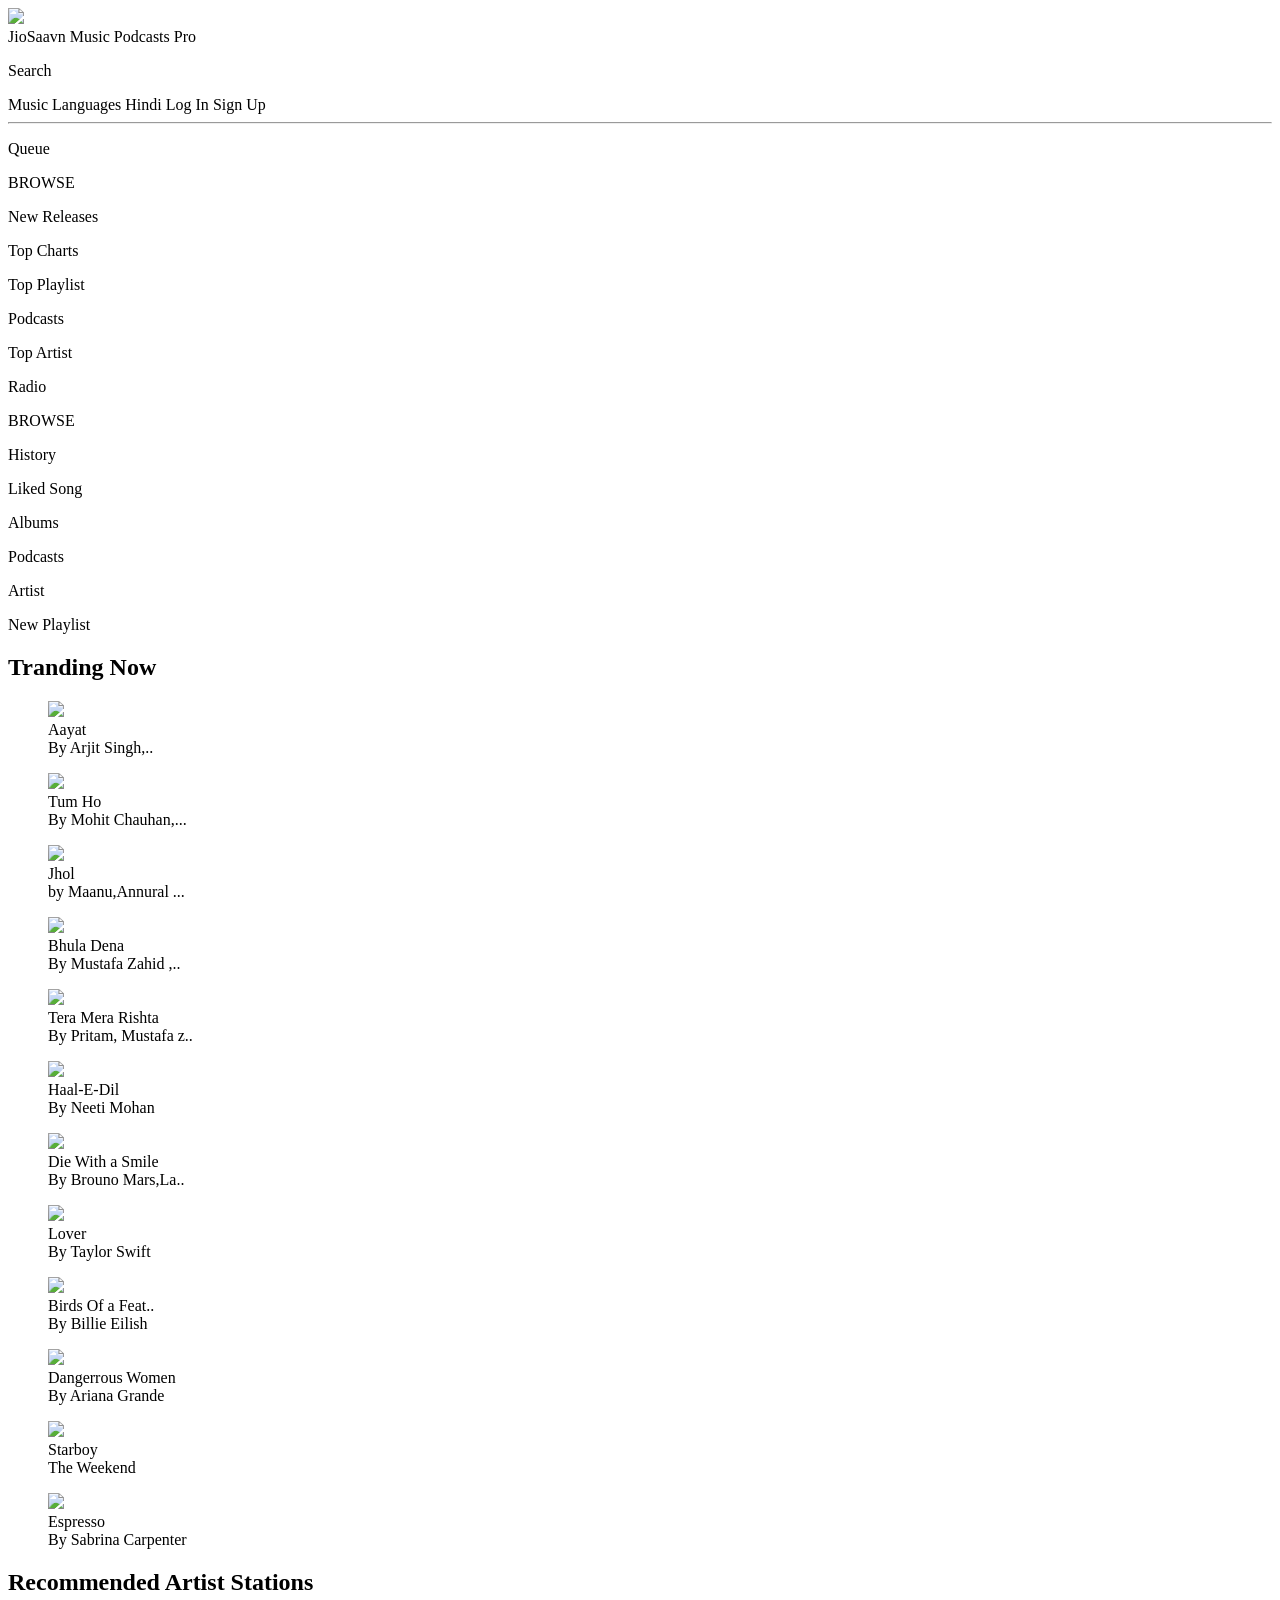
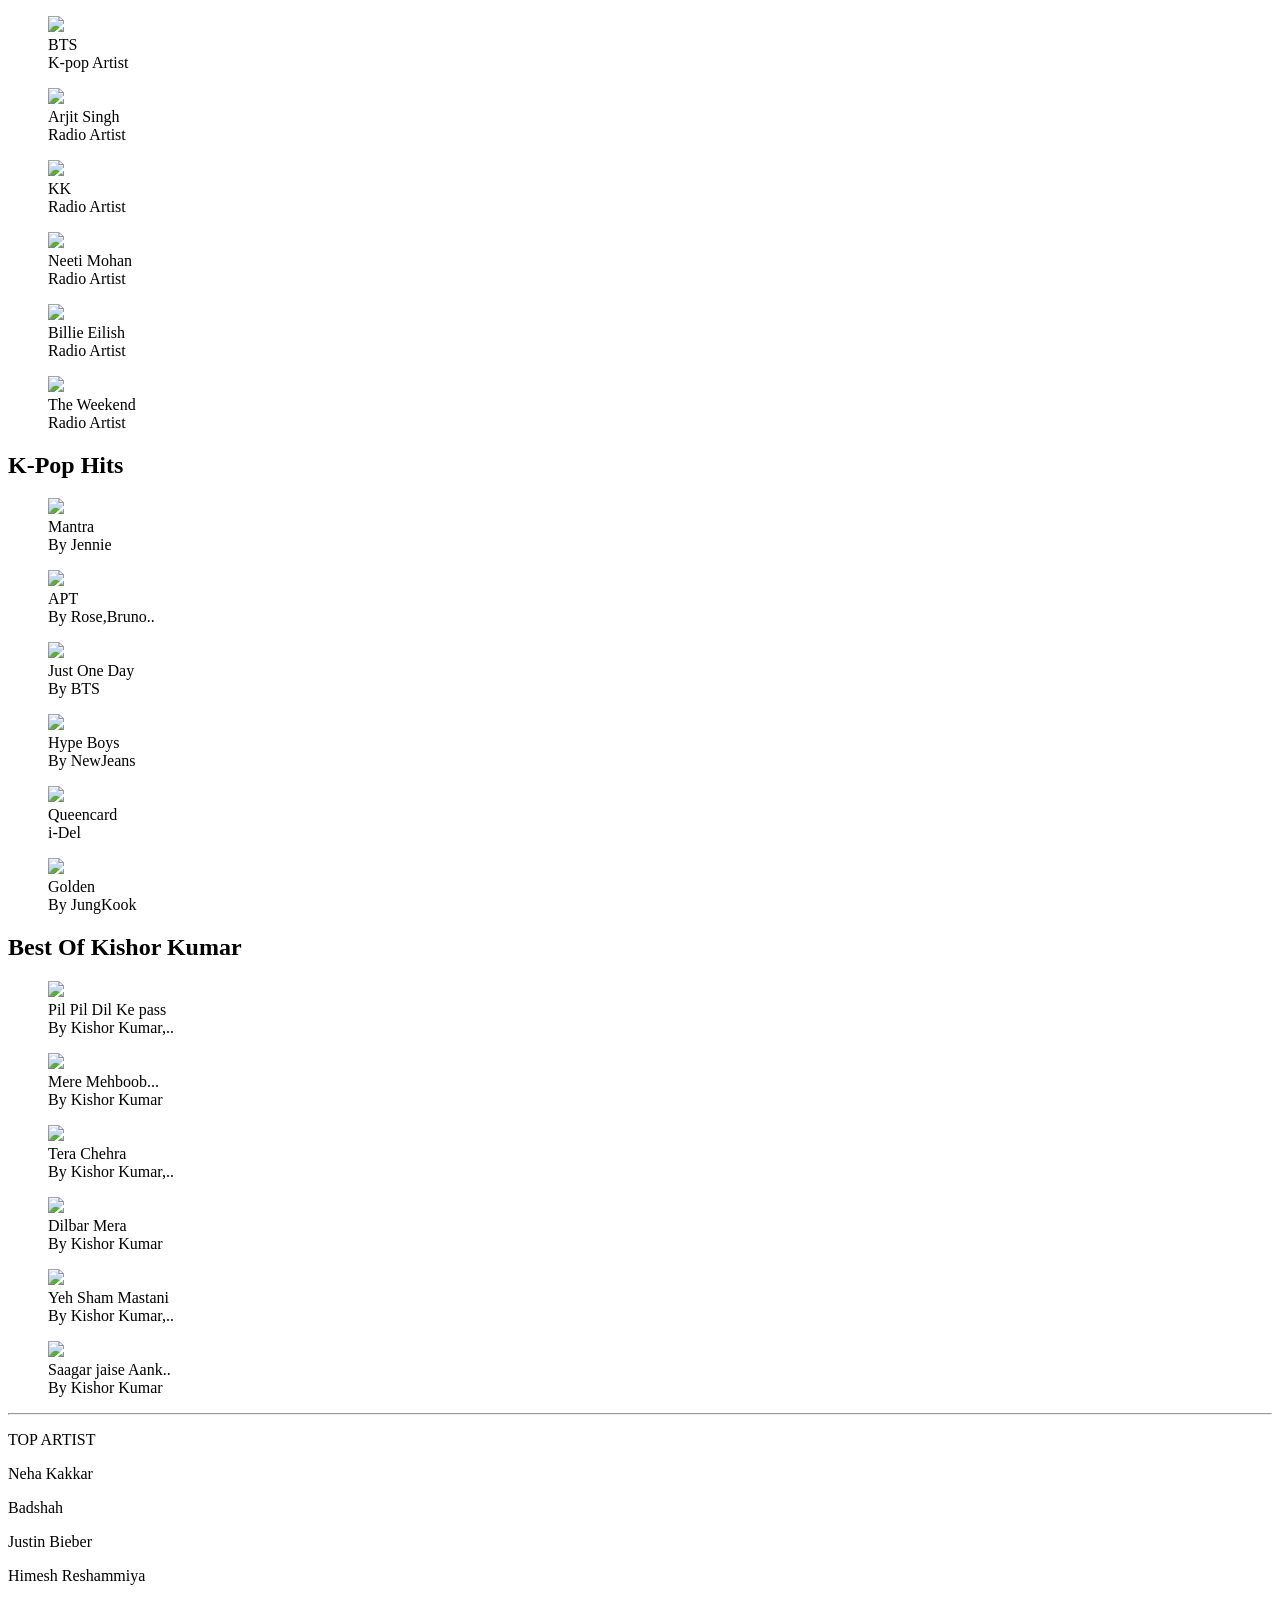
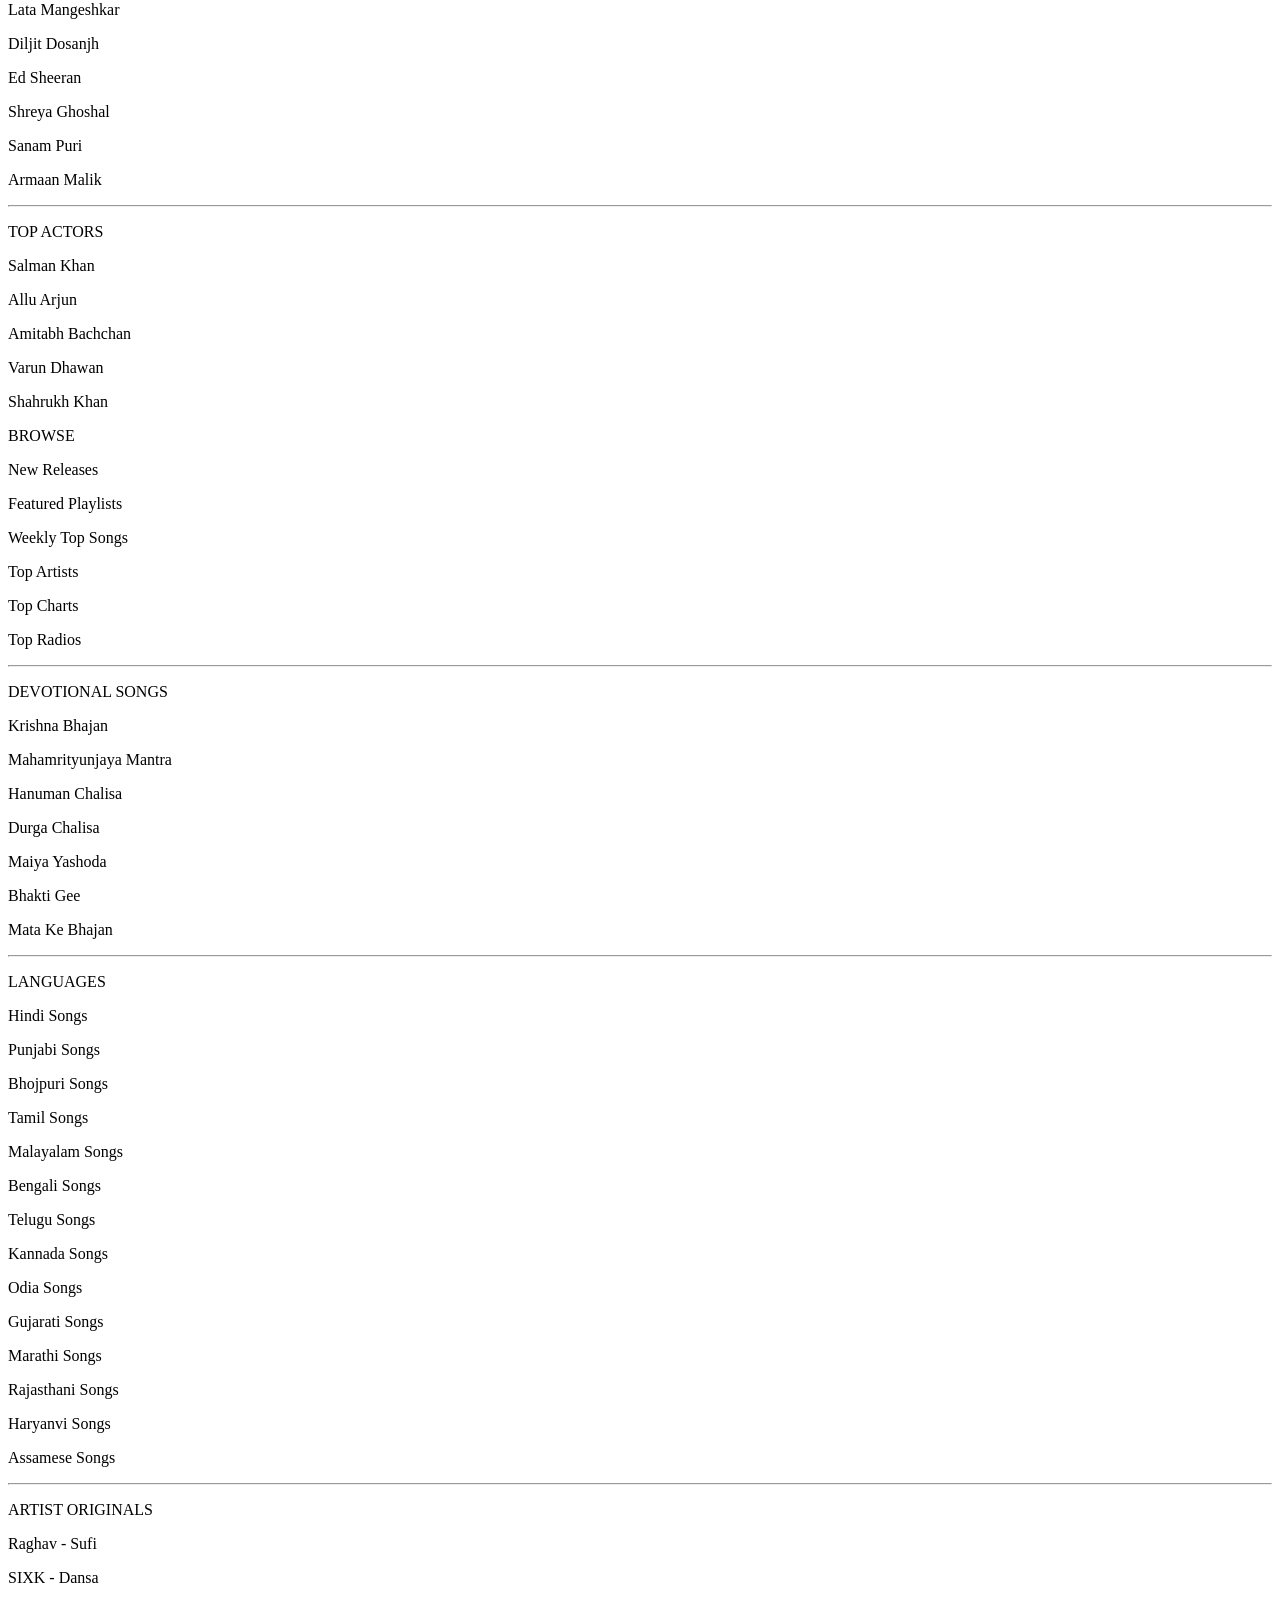
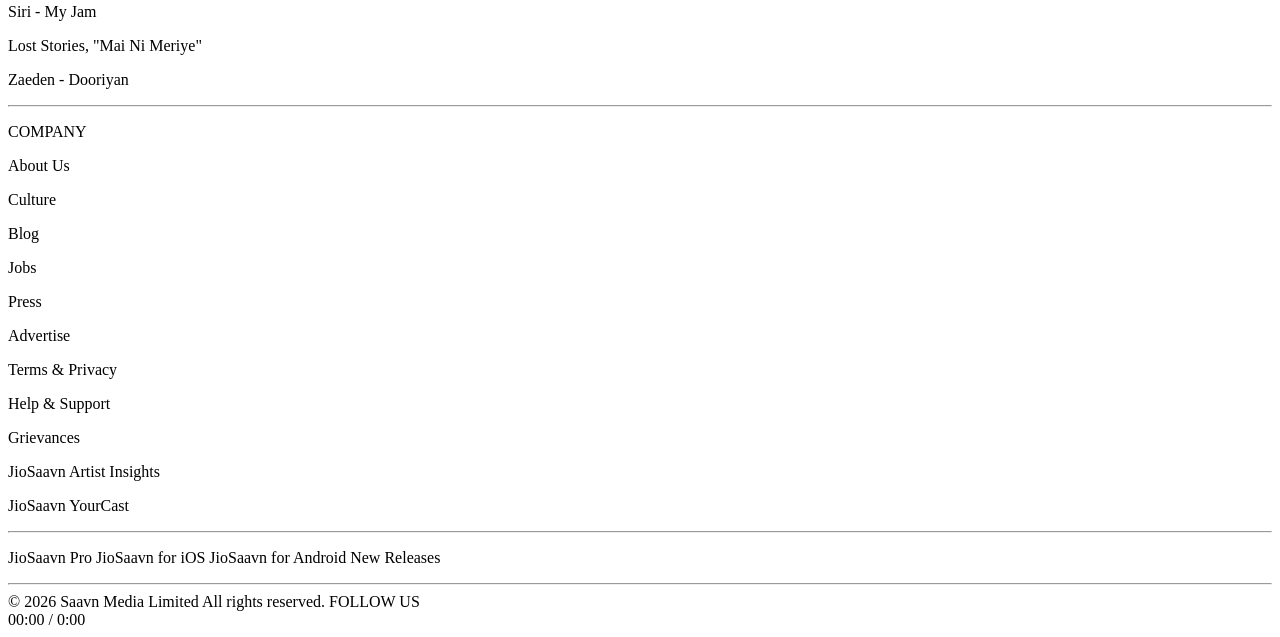
==== index.html @ c7174f8a "Rename index.html.html to index.html" ====
<!DOCTYPE HTML>
  <html>
     <head>
	      <meta charset="UTF-8">
          <meta name="description" content="music website ">
          <meta name="keywords" content="HTML, CSS, JavaScript">
          <meta name="author" content="JioSaavn">
          <meta name="viewport" content="width=device-width, initial-scale=1.0">
	       <title> 
		      Home - JioSaavn - Listen to new
		   </title>
		   <link rel="stylesheet" href="./JioSavaan.css">
	      <link rel="icon" href="https://play-lh.googleusercontent.com/7kf5UCxI0Ev1ESAUVyBT1im2JnaNJFFksjGrymtdBZVLOf1cxL8JYW-Iqq9BDbcviPVY_ImSGbRa5XcPdTSgmQ">
	      <link rel="stylesheet" href="https://cdnjs.cloudflare.com/ajax/libs/remixicon/4.6.0/remixicon.css">
	 </head>
	  <body>
	    <header>
		    <nav class="nav1">
			    <div class="logo">  
			       <img class="img" src="https://play-lh.googleusercontent.com/7kf5UCxI0Ev1ESAUVyBT1im2JnaNJFFksjGrymtdBZVLOf1cxL8JYW-Iqq9BDbcviPVY_ImSGbRa5XcPdTSgmQ">		
                </div>	
                 <div class="logo3">				
				  <span class="logo1">JioSaavn</span>
				  <span class="name"> Music</span>
				   <span class="name"> Podcasts</span>
				    <span class="name"> Pro</span>
				</div>
				<div class="search">
	              <p> <i class="ri-search-line ser"></i>
				   <span>Search</span>
				  </p> 
				</div>
				<div class="logo2">
				  <span class="name nn">Music Languages </span>
				  <i class="ri-arrow-down-wide-line lin"></i>
				  <span class="hindi">Hindi</span>
				 <span class="name">Log In</span>
				 <span class="name">Sign Up</span>    
				</div>  	
    		</nav>
			<hr>
			   <div class="queue">
			     <p class="qe">Queue</p>
			   </div>
			 
			  <aside>
			      <p class="my">
                     BROWSE
				  </p>	
                
                  <p class="side">
                     New Releases
				  </p>		
                   <p class="side  margin1">
                      Top Charts
				  </p>	
                   <p class="side  margin1">
                     Top Playlist
				  </p>		
                   <p class="side  margin1">
                      Podcasts
				  </p>				  
			       <p class="side margin1">
                     Top Artist
				  </p>
				   <p class="side  margin1">
                     Radio
				  </p>
				  <p class="side">
                     BROWSE
				  </p>
                  <p class="side  margin1">
                      <i class="ri-history-fill icon"></i>
					  History
				  </p>	
                  <p class="side  margin1">
                      <i class="ri-music-fill icon"></i>
					   Liked Song
				  </p>		
                   <p class="side  margin1">
                      <i class="ri-album-line icon"></i>
					   Albums
				  </p>	
                   <p class="side  margin1">
                      <i class="ri-mic-ai-line icon"></i>
					   Podcasts
				  </p>	
                  <p class="side  margin1">
                     <i class="ri-mic-2-line icon"></i>
					   Artist
				  </p>	
                  <p class="side new ">
                    <i class="ri-add-fill green"></i>
					   New Playlist
				  </p>					  
			  </aside>
			   
			 <main>
			      <section class="section1">
				     <h2>Tranding Now</h2>
		            
					 <figure class="m"> 
					   <img class="img1" src="https://i.pinimg.com/736x/6a/9e/5c/6a9e5cd60a7224788060827e1d684163.jpg">
					    <figcaption>
						  Aayat<br>
						</figcaption>
					 <span class="artist pri"> By Arjit Singh,.. </span>
					 </figure>
					  
					 <figure class="m"> 
					   <img class="img1" src="https://i.pinimg.com/736x/5f/cf/f4/5fcff453cca6a829f9bc752b36f8411d.jpg">
					    <figcaption>
						  Tum Ho <br>
						</figcaption>
					 <span class="artist art"> By Mohit Chauhan,...</span>
					 </figure>
					  <figure> 
					   <img class="img1" src="https://i.pinimg.com/736x/57/d7/e7/57d7e7407c0bfd6384e4073f20027eca.jpg">
					    <figcaption class="jhol">
						  Jhol
						</figcaption>
					 <span class="artist art">by Maanu,Annural ... </span>
					 </figure>
					  <figure> 
					   <img class="img1" src="https://i.pinimg.com/736x/4c/c2/a1/4cc2a147f95197ba92b48c0ab7a85468.jpg">
					    <figcaption class="de">
						  Bhula Dena <br>
						</figcaption>
					 <span class="artist">By Mustafa Zahid ,..</span>
					 </figure>
					  <figure> 
					   <img class="img1" src="https://i.pinimg.com/1200x/86/f4/32/86f43229fee49ce60f98388f8cd09948.jpg">
					    <figcaption class="tera">
						  Tera Mera Rishta <br>
						</figcaption>
					 <span class="artist pri">By Pritam, Mustafa z..</span>
					 </figure>
					 
					  <figure> 
					   <img class="img1" src="https://i.pinimg.com/736x/fd/40/da/fd40dadabfff2933c31015e56cfe5f0f.jpg">
					    <figcaption class="de">
						  Haal-E-Dil <br>
						</figcaption>
					 <span class="artist">By Neeti Mohan </span>
					 </figure> 
					
					  <figure class="m pa"> 
					   <img class="img1" src="https://i.pinimg.com/736x/36/49/4e/36494ec4d0380b5207b3505fd59ced58.jpg">
					    <figcaption class="art">
						  Die With a Smile <br>
						</figcaption>
					 <span class="artist art">By Brouno Mars,La..</span>
					 </figure>
					 <figure class="m pa"> 
					   <img class="img1" src="https://i.pinimg.com/1200x/b3/40/38/b3403839c72e2cbd56a0056a96be117a.jpg">
					    <figcaption>
						  Lover <br>
						</figcaption>
					 <span class="artist">By Taylor Swift</span>
					 </figure>
				     <figure class="pa"> 
					   <img class="img1" src="https://i.pinimg.com/736x/8e/d5/8b/8ed58be7dc6797cab805cdaafa85cb05.jpg">
					    <figcaption class="tera">
						  Birds Of a Feat..<br>
						</figcaption>
					 <span class="artist">By Billie Eilish</span>
					 </figure>
					 <figure class="pa"> 
					   <img class="img1" src="https://i.pinimg.com/736x/f4/c9/05/f4c905282a663a9324970ab0d61e069f.jpg">
					    <figcaption class="art">
						  Dangerrous Women <br>
						</figcaption>
					 <span class="artist">By Ariana Grande</span>
					 </figure>
					  <figure class="pa"> 
					   <img class="img1" src="https://i.pinimg.com/1200x/81/b3/ef/81b3efda7b2132c525fb49adb129cd30.jpg">
					    <figcaption class="de">
						  Starboy <br>
						</figcaption>
					 <span class="artist">The Weekend</span>
					 </figure>
					   <figure class="pa"> 
					   <img class="img1" src="https://i.pinimg.com/736x/6f/a0/b1/6fa0b1ceffc7ef78df318e2f720a4331.jpg">
					    <figcaption>
						  Espresso <br>
						</figcaption>
					 <span class="artist art">By Sabrina Carpenter</span>
					 </figure>
					 
					 <h2 class="mt">Recommended Artist Stations</h2>
					
					  <figure class="m pa"> 
					   <img class="img1 width circle" src="https://i.pinimg.com/1200x/56/2e/8f/562e8fcf3c25c69311e625bc58403642.jpg">
					    <figcaption class="jhol">
						  BTS <br>
						</figcaption>
					 <span class="artist m">K-pop Artist</span>
					 </figure>
					 
					  <figure class="m pa"> 
					   <img class="img1 width circle" src="https://i.pinimg.com/736x/85/09/c1/8509c1165de13d1bc3400dbcd3ae79ae.jpg">
					    <figcaption class="de">
						  Arjit Singh <br>
						</figcaption>
					 <span class="artist de"> Radio Artist</span>
					 </figure>
					  <figure class="pa"> 
					   <img class="img1  width circle" src="https://i.pinimg.com/1200x/a4/1f/4c/a41f4cc472ffd1ad249fd895d0ffd5c7.jpg">
					    <figcaption class="jhol">
						  KK <br>
						</figcaption>
					 <span class="artist"> Radio Artist</span>
					 </figure>
					 <figure class="pa"> 
					   <img class="img1  width circle" src="https://i.pinimg.com/1200x/20/8e/53/208e538b724e6f505073fc810272fa4f.jpg">
					    <figcaption class="tera">
						  Neeti Mohan <br>
						</figcaption>
					 <span class="artist m">Radio Artist</span>
					 </figure>
					  <figure class="pa"> 
					   <img class="img1 circle" src="https://i.pinimg.com/736x/63/49/34/6349344bad1a52b3f78446309a5747de.jpg">
					    <figcaption class="de">
						  Billie Eilish <br>
						</figcaption>
					 <span class="artist de">Radio Artist</span>
					 </figure>
					  <figure class="pa"> 
					   <img class="img1 circle" src="https://i.pinimg.com/736x/9c/98/55/9c9855af100dd549194ea376e0f350d8.jpg">
					    <figcaption class="m">
						  The Weekend <br>
						</figcaption>
					 <span class="artist de">Radio Artist</span>
					 </figure>
					 
					  <h2 class="mt">K-Pop Hits</h2>
					 
 					 <figure class="pa"> 
					   <img class="img1" src="https://i.pinimg.com/736x/ce/78/b1/ce78b1e3d94646aa68abec4597581723.jpg">
					    <figcaption>
						   Mantra<br>
						</figcaption>
					 <span class="artist de">By Jennie</span>
					 </figure>
					   <figure class="pa"> 
					   <img class="img1" src="https://i.pinimg.com/1200x/3c/fd/0f/3cfd0f26ec8589e8f4c6a0d27d1bf30f.jpg">
					    <figcaption class="jhol">
						  APT <br>
						</figcaption>
					 <span class="artist">By Rose,Bruno..</span>
					 </figure>
					   <figure class="pa"> 
					   <img class="img1" src="https://i.pinimg.com/vwebp/736x/3b/83/3f/3b833f22e1b7f847d005238a0826b32f.webp">
					    <figcaption class="m">
					      Just One Day <br>
						</figcaption>
					 <span class="artist de">By BTS</span>
					 </figure>
					   <figure class="pa"> 
					   <img class="img1" src="https://i.pinimg.com/vwebp/1200x/2f/f6/67/2ff66716b07c1411d16b987783687044.webp">
					    <figcaption>
						  Hype Boys <br>
						</figcaption>
					 <span class="artist de">By NewJeans</span>
					 </figure>
					   <figure class="pa"> 
					   <img class="img1" src="https://i.pinimg.com/736x/b9/9d/99/b99d99a6cfbab0ca0ac848757385f8c9.jpg">
					    <figcaption class="de">
						  Queencard<br>
						</figcaption>
					 <span class="artist jhol">i-Del</span>
					 </figure>
					  <figure class="pa"> 
					   <img class="img1" src="https://i.pinimg.com/736x/25/33/cd/2533cd9f5156cf87532cee7c84e038fa.jpg">
					    <figcaption>
						  Golden<br>
						</figcaption>
					 <span class="artist de">By JungKook</span>
					 </figure>
					 
					  <h2 class="mt">Best Of Kishor Kumar</h2>
					 
					  <figure class="pa"> 
					   <img class="img1" src="https://m.media-amazon.com/images/I/61LbEddHiEL._UF1000,1000_QL80_.jpg">
					    <figcaption class="pri">
						  Pil Pil Dil Ke pass<br>
						</figcaption>
					 <span class="artist tera">By Kishor Kumar,..</span>
					 </figure>
					  <figure class="pa"> 
					   <img class="img1" src="https://gaanahindilyrics.com/wp-content/uploads/2024/11/Mere-Mehboob-Qayamat-Hogi-1.jpg">
					    <figcaption class="tera">
						  Mere Mehboob... <br>
						</figcaption>
					 <span class="artist">By Kishor Kumar</span>
					 </figure>
					  <figure class="pa"> 
					   <img class="img1" src="https://encrypted-tbn0.gstatic.com/images?q=tbn:ANd9GcQQ_3x1wZMjZd2VcX7jSrKGszYmgfZf-VxIrq71r-M0Fg&s=10">
					    <figcaption class="de">
						  Tera Chehra <br>
						</figcaption>
					 <span class="artist">By Kishor Kumar,..</span>
					 </figure>
					   <figure class="pa  float"> 
					   <img class="img1" src="https://encrypted-tbn0.gstatic.com/images?q=tbn:ANd9GcSHisRBAmK4run4_wptdWr1c18_8ogoygUniJgYyuigJQ&s=10">
					    <figcaption>
						  Dilbar Mera <br>
						</figcaption>
					 <span class="artist">By Kishor Kumar</span>
					 </figure>  
					 <figure class="pa  float"> 
					   <img class="img1" src="https://encrypted-tbn0.gstatic.com/images?q=tbn:ANd9GcRiTLzIFiAVISxC96B6b1BSp6QLum86N2YYdvU62o_11g&s=10">
					    <figcaption class="art">
						  Yeh Sham Mastani <br>
						</figcaption>
					 <span class="artist ">By Kishor Kumar,..</span>
					 </figure>  
					 <figure class="pa  float"> 
					   <img class="img1" src="https://encrypted-tbn0.gstatic.com/images?q=tbn:ANd9GcQ9GOhEnQcvn5nsR6YrPq1pJUzTLBQiX4doWu4hQRXrug&s=10">
					    <figcaption class="art">
						  Saagar jaise Aank.. <br>
						</figcaption>
					 <span class="artist">By Kishor Kumar</span>
					 </figure>  
					 
					 <section class="info tera">
					  <hr>
					<div style=" margin-left:px; float:none;" >
					   <p class="p1 ">TOP ARTIST</p>
					   <p class="artn">Neha Kakkar</p>
					   <p class="artn">Badshah</p>
                       <p class="artn">Justin Bieber</p>
                       <p class="artn">Himesh Reshammiya</p> 
                       <p class="artn">Lata Mangeshkar</p>
                       <p class="artn">Diljit Dosanjh</p>
                       <p class="artn">Ed Sheeran</p> 					  
                       <p class="artn">Shreya Ghoshal</p> 					  
                       <p class="artn">Sanam Puri</p> 					  
                       <p class="artn">Armaan Malik</p> 					  
                     </div>  
				 </section>
					  <section class="info float">
					  <hr>
					<div style=" margin-left:px;" >
					  <p class="p1  ">TOP ACTORS</p>
					  <p class="artn">Salman Khan</p>
					  <p class="artn">Allu Arjun</p>
                      <p class="artn">Amitabh Bachchan</p>
                      <p class="artn">Varun Dhawan</p> 
                      <p class="artn">Shahrukh Khan</p>
					   <p class="p1 ">BROWSE</p>
                      <p class="artn">New Releases </p>
                      <p class="artn">Featured Playlists</p> 					  
                      <p class="artn">Weekly Top Songs</p> 					  
                      <p class="artn">Top Artists</p> 					  
                      <p class="artn">Top Charts</p> 					  
                      <p class="artn">Top Radios</p> 					  
                     </div>  
           			
					 
					 </section>
					 
				<section class="info float">
					  <hr>
					<div style=" margin-left:px;" >
					  <p class="p1">DEVOTIONAL SONGS</p>
					  <p class="artn">Krishna Bhajan</p>
					  <p class="artn">Mahamrityunjaya Mantra</p>
                      <p class="artn">Hanuman Chalisa</p>
                      <p class="artn">Durga Chalisa</p> 
                      <p class="artn">Maiya Yashoda</p>
                      <p class="artn">Bhakti Gee</p>
                      <p class="artn">Mata Ke Bhajan</p> 					                      		  
                     </div>  
					 </section>
					 
					 <section class="info float">
					  <hr>
					<div style=" margin-left:px;" >
					  <p class="p1"> LANGUAGES</p>
					  <p class="artn">Hindi Songs</p>
					  <p class="artn">Punjabi Songs</p>
					  <p class="artn">Bhojpuri Songs</p>
                      <p class="artn">Tamil Songs</p>
                      <p class="artn">Malayalam Songs</p> 
                      <p class="artn">Bengali Songs</p>
                      <p class="artn">Telugu Songs</p>
                      <p class="artn">Kannada Songs</p>
                      <p class="artn">Odia Songs</p>
                      <p class="artn">Gujarati Songs</p> 					  
                      <p class="artn">Marathi Songs</p> 					  
                      <p class="artn">Rajasthani Songs</p> 					  
                      <p class="artn">Haryanvi Songs</p> 					  
                      <p class="artn">Assamese Songs</p> 					  
                     </div>  
					 
					 </section>
					  
					 
					 <section class="info float">
					  <hr>
					<div style=" margin-left:px;" >
					  <p class="p1">  ARTIST ORIGINALS</p>
					  <p class="artn">Raghav - Sufi</p>
					  <p class="artn">SIXK - Dansa</p>					  
                      <p class="artn">Siri - My Jam</p> 					  
                      <p class="artn">Lost Stories, "Mai Ni Meriye"</p> 					  
                      <p class="artn">Zaeden - Dooriyan</p> 					  	  
                     </div>  
					
					 </section>
					 
					 <section class="info float">
					  <hr>
					<div style=" margin-left:px;" >
					  <p class="p1">COMPANY</p>
					  <p class="artn">About Us</p>
					  <p class="artn">Culture</p>
					  <p class="artn">Blog</p>					  
                      <p class="artn">Jobs</p> 					  
                      <p class="artn">Press</p> 					  
                      <p class="artn">Advertise</p> 					  	  
                      <p class="artn">Terms & Privacy</p> 					  	  
                      <p class="artn">Help & Support</p> 					  	  
                      <p class="artn">Grievances</p> 					  	  
                      <p class="artn">JioSaavn Artist Insights</p> 					  	  
                      <p class="artn">JioSaavn YourCast</p> 					  	  
                     </div>  
					 
					 </section>
					
					<div class="line">
				    <hr>	
				    <p class="pad">	<span class="ls">JioSaavn Pro</span>
				       <span class="ls">JioSaavn for iOS</span>
					   <span class="ls">JioSaavn for Android</span>
					   <span class="ls">New Releases</span>
				       </p>	
					</div>
			     
				 <footer>
				 <hr class="line2">
				 <span class="foot">  © 2026 Saavn Media Limited All rights reserved.</span>
				   <span class="us">FOLLOW US <i class="ri-facebook-box-fill if"></i>
				   <i class="ri-twitter-x-line if ix"></i>
				   <i class="ri-youtube-fill if iy"></i>
				   <i class="ri-instagram-line if ii"></i>
				     <i class="ri-linkedin-box-fill if in"></i></span>                                   
				 </footer>
				 
				 </section>
				 
				   <section class="play">
				          <div class="line3">						  
						 </div>
						<div class="box"></div> 
						<div class="icons">
						   <i class="ri-replay-10-line icon1"></i>
						   <i class="ri-skip-left-fill icon1 size"></i>
						   <i class="ri-arrow-right-s-fill icon1 size"></i>
						   <i class="ri-skip-right-fill icon1 size"></i>
						   <i class="ri-shuffle-fill icon1 "></i>
						</div>
						<div class="icons1">
						 00:00 / 0:00
						 <i class="ri-poker-hearts-line size"></i>
						 <i class="ri-more-fill size"></i>
						<i class="ri-volume-up-fill size"></i>
						<i class="ri-expand-diagonal-line size"></i>
						</div>
				   </section>
					  
					
			</main>
			
		 
	   </header>
	    
	       
	  
	  </body>
  </html>
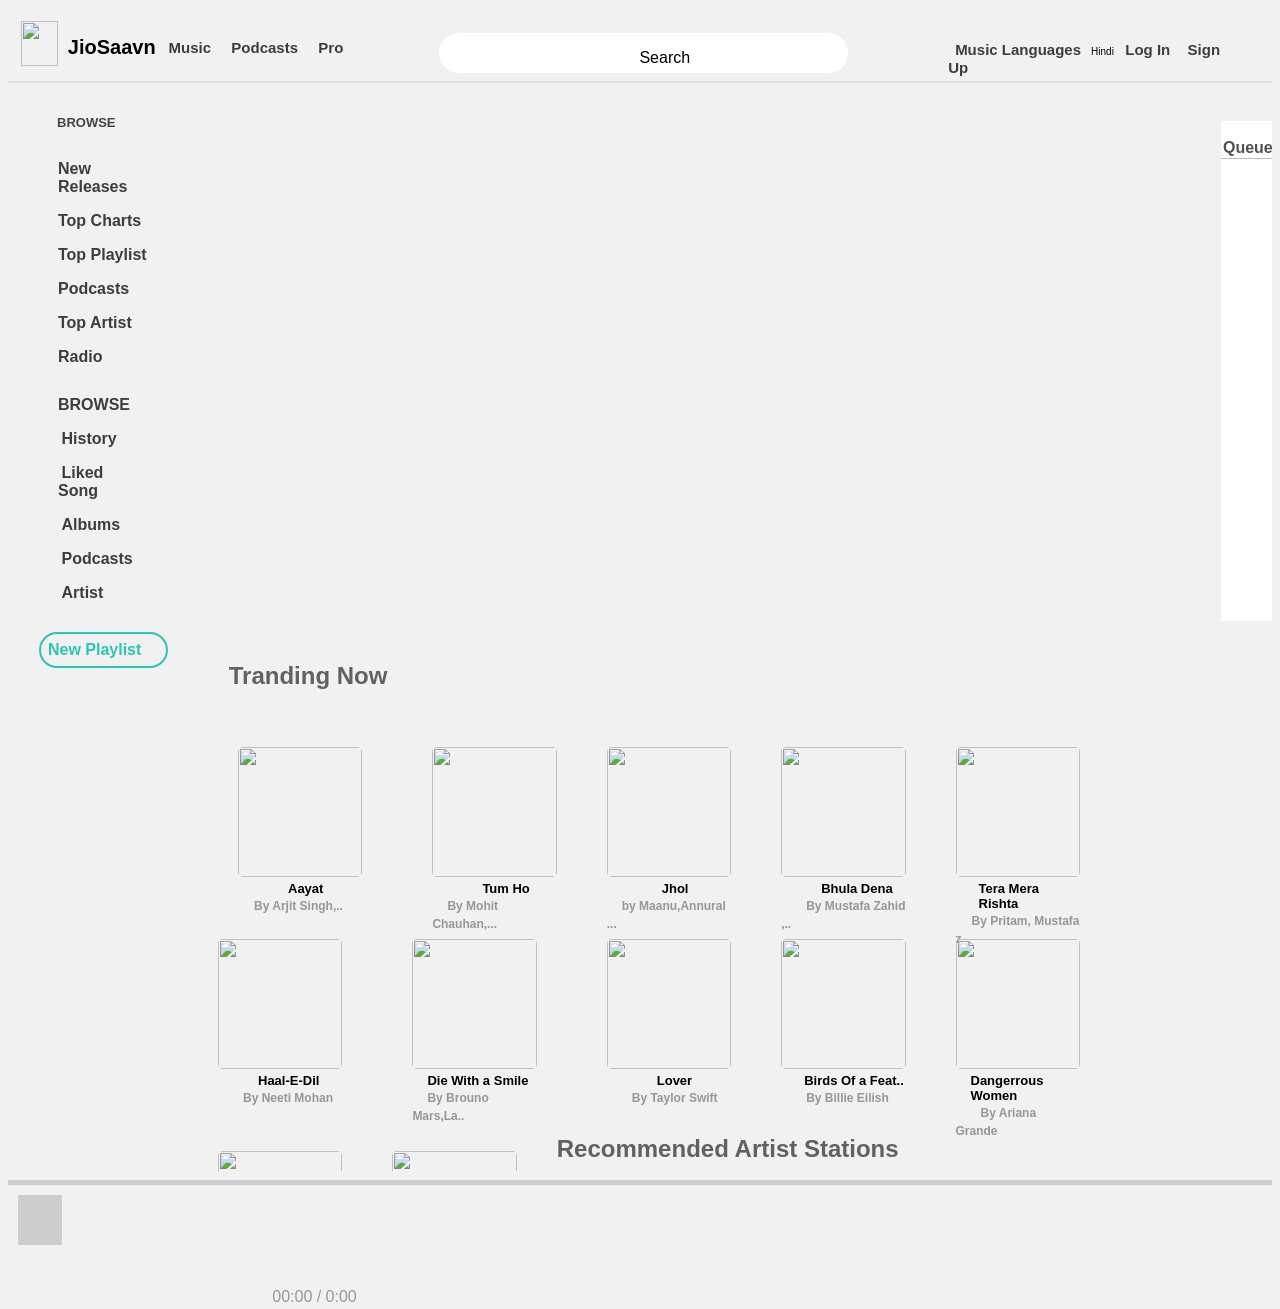
==== commit 4a9aed02: "Update index.html" ====
--- a/index.html
+++ b/index.html
@@ -9,7 +9,7 @@
 	       <title> 
 		      Home - JioSaavn - Listen to new
 		   </title>
-		   <link rel="stylesheet" href="./JioSavaan.css">
+		   <link rel="stylesheet" href="./jiosavaan.css">
 	      <link rel="icon" href="https://play-lh.googleusercontent.com/7kf5UCxI0Ev1ESAUVyBT1im2JnaNJFFksjGrymtdBZVLOf1cxL8JYW-Iqq9BDbcviPVY_ImSGbRa5XcPdTSgmQ">
 	      <link rel="stylesheet" href="https://cdnjs.cloudflare.com/ajax/libs/remixicon/4.6.0/remixicon.css">
 	 </head>
--- a/jiosavaan.css
+++ b/jiosavaan.css
@@ -0,0 +1,267 @@
+body{font-family:sans-serif;
+    background-color:rgba(240, 240, 240,0.9)}
+
+
+.nav1{
+     height:40px;
+	 padding:1%;
+	 background-color:;}
+
+.logo{width:3%;
+     height:50px;
+	 float:left;
+	  margin-top:0px;
+    background-color:;}
+
+.img{width:100%;
+     
+      height:45px;}
+	  
+.logo1{font-size:20px;
+       background-color:;
+       font-weight:bold;
+	  }	
+   
+.logo3{width:30%;
+      float:left;
+	  margin-top:15px;
+	  margin-left:10px;
+       background-color:;}
+	 
+.name{font-size:15px;
+     padding:2%;
+	 margin-left:1px;
+	 font-weight:bold;
+	 color:rgba(61, 61, 61);}	
+
+.name:hover{color:black;
+           border-bottom:3px solid black;}	 
+
+.search{width:33%;
+       height:40px;
+	   float:left;
+	   margin-top:12px;
+	   border-radius:20px;
+	   background-color:white;
+	  }
+	  
+.ser{margin-left:200px;}
+
+.logo2{width:24%;
+       float:left;
+	   margin-top:20px;
+	   margin-left:100px;
+      background-color:; }	
+  
+  
+hr{color:rgba(207, 207, 207.0.5)}
+
+aside{background-color:;
+      width:11%;
+	  float:left;  
+	  height:560px;
+	  }
+	  
+.my{color:rgba(69, 69, 69);
+    font-weight:bold;
+	padding-top:8%;
+	font-size:13px;
+	margin-left:49px;}	  
+	
+.side{margin-left:50px;
+      font-weight:bold;
+	  margin-top:30px;
+      color:rgba(61, 61, 61);  }
+	  
+.margin1{margin-top:10px;}	
+
+.padding{margin-left:10px;}  
+
+.icon{padding:2%;}
+
+.hindi{font-size:10px;
+      margin-left:30px:}
+
+.new{padding:5%;
+     width:80%;
+	 color: rgba(43, 197, 180);
+    border-radius:20px;
+	margin-left:31px;
+	border:2px solid  #2BC5B4;}
+	
+.margin1:hover{color:black;}	
+	
+
+
+.section1{width:82%;
+        height:550px;
+	    margin-left:200px;
+		overflow-y:scroll;
+		background-color:;}
+
+h2{ padding:2%; 
+   color:rgba(61, 61, 61,0.8);}	
+   
+figure{width:12%;
+       height:160px;
+	   background-color:;
+	   float:left;
+	   margin-left:10px;
+	   }  
+
+
+.img1{width:100%;
+      height:130px;
+	  object-fit:cover;
+	  border-radius:5px;
+}	   
+	
+figcaption{margin-left:50px;
+          font-weight:bold;
+		font-size:13px;
+		}	
+
+.artist{margin-left:25px;
+        font-weight:bold;
+		font-size:12px;
+		 color:rgba(61, 61, 61,0.5);}
+		
+.artist:hover{color:black;}	
+
+
+.queue{width:4%;
+       margin-top:30px;
+       height:500px;
+	   float:right;  
+	   background-color:white;
+	  }
+	  
+.qe{text-align:center;
+    font-weight:bold;
+    padding:3%;
+    color:rgba(61, 61, 61,0.9);
+    border-bottom:1px solid #BFBFBF;}	  
+	
+.m{margin-left:30px}
+
+.art{margin-left:15px;}	
+
+.jhol{margin-left:55px;}	
+	
+.de{margin-left:40px;}	
+
+.tera{margin-left:23px;}
+
+.pri{margin-left:16px;}
+
+.circle{border-radius:50%;}
+
+.width{width:96%;}
+
+.mt{ color:rgba(61, 61, 61,0.8);}
+  
+.pa{padding-bottom:2%;}
+ 
+ .info{background-color:;
+	   margin-top:60px;
+	   color:rgba(61, 61, 61,0.9);
+	   width:15%; 
+	   float:left;
+        }
+ 
+.p1{font-size:12px;
+   padding:1%;
+   font-weight:bold;
+   margin-left:30px;} 
+   
+.artn{margin-left:30px;
+      font-size:12px;
+	  line-height:9px; 
+	  padding-top:0%;
+	  }   
+	  
+.artn:hover{color:black;}	  
+	  
+.ainfo{float:left;
+       margin-left:10px;
+       background-color:yellow;}
+	  
+.padding{margin-left:100px;}	  
+	  
+.float:{float:none;}
+
+
+.line{width:89%;
+      margin-left:30px;
+      margin-top:660px;}
+	 
+.ls{margin-left:20px;
+    font-size:12px;
+	color:rgba(61, 61, 61,0.9);}	 
+
+.pad{padding:2%;}
+	 
+footer{font-size:13px;
+      width:95%;
+	color:rgba(61, 61, 61,0.9);
+	padding-bottom:2%;}
+
+.us{color:black;
+    font-size:13px;
+	margin-left:570px;}	
+
+.if{color:#39569C;
+    font-size:25px;
+	margin-left:10px;
+}
+
+.foot{margin-left:30px;}
+
+.line2{width:93%;}
+
+.ix{color:black;
+   margin-left:5px;}
+   
+.iy{color:#C4302B;}  
+
+.ii{color:#DD2A7B;} 
+
+.in{color:#0a66c2;}
+
+.play{background-color:;
+      margin-top:9px;
+	  }
+	  
+.line3{height:5px;
+      background-color:rgba(61, 61, 61,0.2);}	  
+	  
+	  .box{width:3.5%;
+	       height:50px;
+		   margin:10px;
+		   float:left;
+		   background-color:rgba(61, 61, 61,0.2);}
+		   
+		   
+.icons{width:20%;
+      background-color:;
+	  float:left;
+	  margin-top:20px;
+	  margin-left:520px;}	
+
+.icon1{font-size:40px;
+       color:rgba(61, 61, 61,0.5);}
+
+.size{font-size:30px;
+    margin-left:10px;}
+
+.icons1{width:20%;
+      color:rgba(61, 61, 61,0.5);
+	  float:left;
+	  margin-top:25px;
+	  margin-left:200px;}
+	  
+hr{border:1px solid rgba(61, 61, 61,0.1);}	  
+	  
+audio{width:1%;
+     float:left;
+     margin-left:;}	  
